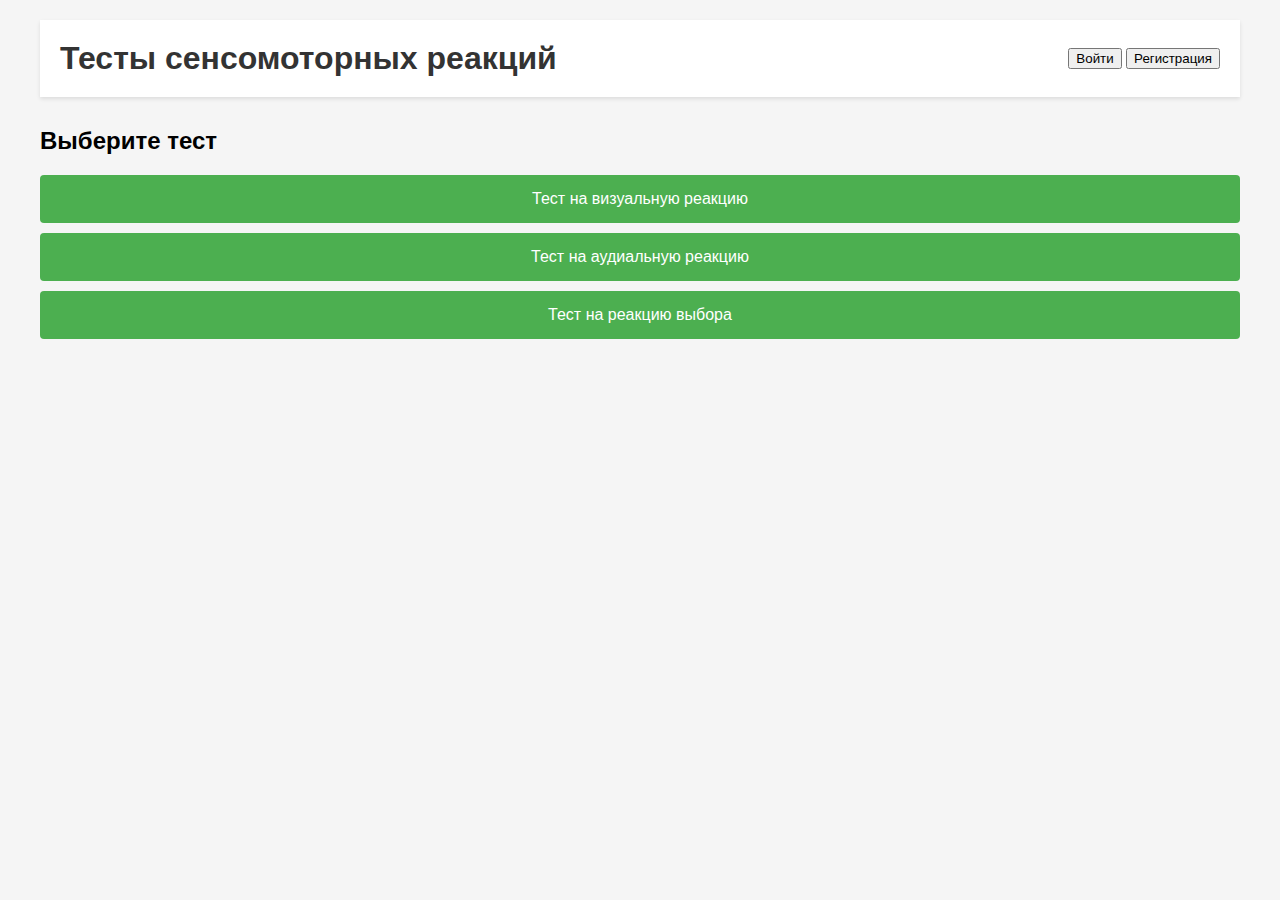
==== target/sensomotor-tests-1.0-SNAPSHOT/index.html @ 658e7da6 "Initial commit" ====
<!DOCTYPE html>
<html lang="ru">
<head>
    <meta charset="UTF-8">
    <meta name="viewport" content="width=device-width, initial-scale=1.0">
    <title>Тесты сенсомоторных реакций</title>
    <link rel="stylesheet" href="css/styles.css">
</head>
<body>
    <div class="container">
        <header>
            <h1>Тесты сенсомоторных реакций</h1>
            <div id="userControls">
                <button id="loginButton">Войти</button>
                <button id="registerButton">Регистрация</button>
            </div>
        </header>

        <div id="testSelection">
            <h2>Выберите тест</h2>
            <button class="test-button" data-test-type="visual">Тест на визуальную реакцию</button>
            <button class="test-button" data-test-type="audio">Тест на аудиальную реакцию</button>
            <button class="test-button" data-test-type="choice">Тест на реакцию выбора</button>
        </div>

        <div id="testArea"></div>
        <div id="resultsContainer"></div>

        <!-- Модальное окно входа -->
        <div id="loginModal" class="modal">
            <div class="modal-content">
                <h2>Вход</h2>
                <form id="loginForm">
                    <input type="text" name="username" placeholder="Имя пользователя" required>
                    <input type="password" name="password" placeholder="Пароль" required>
                    <button type="submit">Войти</button>
                </form>
            </div>
        </div>

        <!-- Модальное окно регистрации -->
        <div id="registerModal" class="modal">
            <div class="modal-content">
                <h2>Регистрация</h2>
                <form id="registerForm">
                    <input type="text" name="username" placeholder="Имя пользователя" required>
                    <input type="password" name="password" placeholder="Пароль" required>
                    <select name="role" required>
                        <option value="USER">Пользователь</option>
                        <option value="EXPERT">Эксперт</option>
                    </select>
                    <select name="gender" required>
                        <option value="M">Мужской</option>
                        <option value="F">Женский</option>
                    </select>
                    <input type="date" name="birthDate" required>
                    <button type="submit">Зарегистрироваться</button>
                </form>
            </div>
        </div>
    </div>

    <script src="js/auth.js"></script>
    <script src="js/tests.js"></script>
</body>
</html>
---- target/sensomotor-tests-1.0-SNAPSHOT/css/styles.css ----
/* Общие стили */
body {
    font-family: Arial, sans-serif;
    margin: 0;
    padding: 0;
    background-color: #f5f5f5;
}

.container {
    max-width: 1200px;
    margin: 0 auto;
    padding: 20px;
}

/* Стили для заголовка */
header {
    background-color: #fff;
    padding: 20px;
    box-shadow: 0 2px 4px rgba(0, 0, 0, 0.1);
    margin-bottom: 30px;
    display: flex;
    justify-content: space-between;
    align-items: center;
}

h1 {
    margin: 0;
    color: #333;
}

/* Стили для кнопок */
.button {
    background-color: #4CAF50;
    color: white;
    padding: 10px 20px;
    border: none;
    border-radius: 4px;
    cursor: pointer;
    font-size: 16px;
    margin: 5px;
    transition: background-color 0.3s;
}

.button:hover {
    background-color: #45a049;
}

/* Стили для модальных окон */
.modal {
    display: none;
    position: fixed;
    top: 0;
    left: 0;
    width: 100%;
    height: 100%;
    background-color: rgba(0, 0, 0, 0.5);
    z-index: 1000;
}

.modal-content {
    background-color: #fff;
    margin: 15% auto;
    padding: 20px;
    border-radius: 5px;
    width: 80%;
    max-width: 500px;
    position: relative;
}

/* Стили для форм */
.form-group {
    margin-bottom: 15px;
}

label {
    display: block;
    margin-bottom: 5px;
    color: #333;
}

input, select {
    width: 100%;
    padding: 8px;
    border: 1px solid #ddd;
    border-radius: 4px;
    box-sizing: border-box;
}

/* Стили для области тестирования */
.test-container {
    background-color: #fff;
    padding: 20px;
    border-radius: 5px;
    box-shadow: 0 2px 4px rgba(0, 0, 0, 0.1);
    margin-bottom: 20px;
}

.stimulus {
    width: 100px;
    height: 100px;
    margin: 20px auto;
    border-radius: 50%;
}

.progress-bar {
    width: 100%;
    height: 20px;
    background-color: #f0f0f0;
    border-radius: 10px;
    overflow: hidden;
    margin: 20px 0;
}

.progress-bar-fill {
    height: 100%;
    background-color: #4CAF50;
    transition: width 0.3s ease;
}

/* Стили для результатов */
#results-container {
    background-color: #fff;
    padding: 20px;
    border-radius: 5px;
    box-shadow: 0 2px 4px rgba(0, 0, 0, 0.1);
}

/* Стили для тестовой области */
#testArea {
    position: relative;
    width: 100%;
    height: 400px;
    background-color: #f5f5f5;
    margin: 20px 0;
    border-radius: 8px;
    overflow: hidden;
}

.stimulus {
    position: absolute;
    width: 50px;
    height: 50px;
    border-radius: 50%;
    cursor: pointer;
    transition: background-color 0.3s;
}

#instructions {
    position: absolute;
    bottom: 20px;
    left: 50%;
    transform: translateX(-50%);
    background-color: rgba(255, 255, 255, 0.9);
    padding: 10px 20px;
    border-radius: 4px;
    box-shadow: 0 2px 4px rgba(0, 0, 0, 0.1);
}

.countdown {
    position: absolute;
    top: 50%;
    left: 50%;
    transform: translate(-50%, -50%);
    font-size: 72px;
    font-weight: bold;
    color: #333;
}

#audioButton {
    position: absolute;
    top: 50%;
    left: 50%;
    transform: translate(-50%, -50%);
    padding: 20px 40px;
    font-size: 18px;
    background-color: #4CAF50;
    color: white;
    border: none;
    border-radius: 4px;
    cursor: pointer;
}

#audioButton:disabled {
    background-color: #cccccc;
    cursor: not-allowed;
}

#resultsContainer {
    text-align: center;
    padding: 20px;
    background-color: white;
    border-radius: 8px;
    box-shadow: 0 2px 4px rgba(0, 0, 0, 0.1);
}

#resultsContainer h2 {
    color: #333;
    margin-bottom: 20px;
}

#resultsContainer p {
    font-size: 18px;
    margin: 10px 0;
}

#resultsContainer button {
    margin-top: 20px;
    padding: 10px 20px;
    background-color: #4CAF50;
    color: white;
    border: none;
    border-radius: 4px;
    cursor: pointer;
}

#resultsContainer button:hover {
    background-color: #45a049;
}

/* Стили для кнопок выбора теста */
.test-button {
    display: block;
    width: 100%;
    padding: 15px;
    margin: 10px 0;
    background-color: #4CAF50;
    color: white;
    border: none;
    border-radius: 4px;
    cursor: pointer;
    font-size: 16px;
    transition: background-color 0.3s;
}

.test-button:hover {
    background-color: #45a049;
}
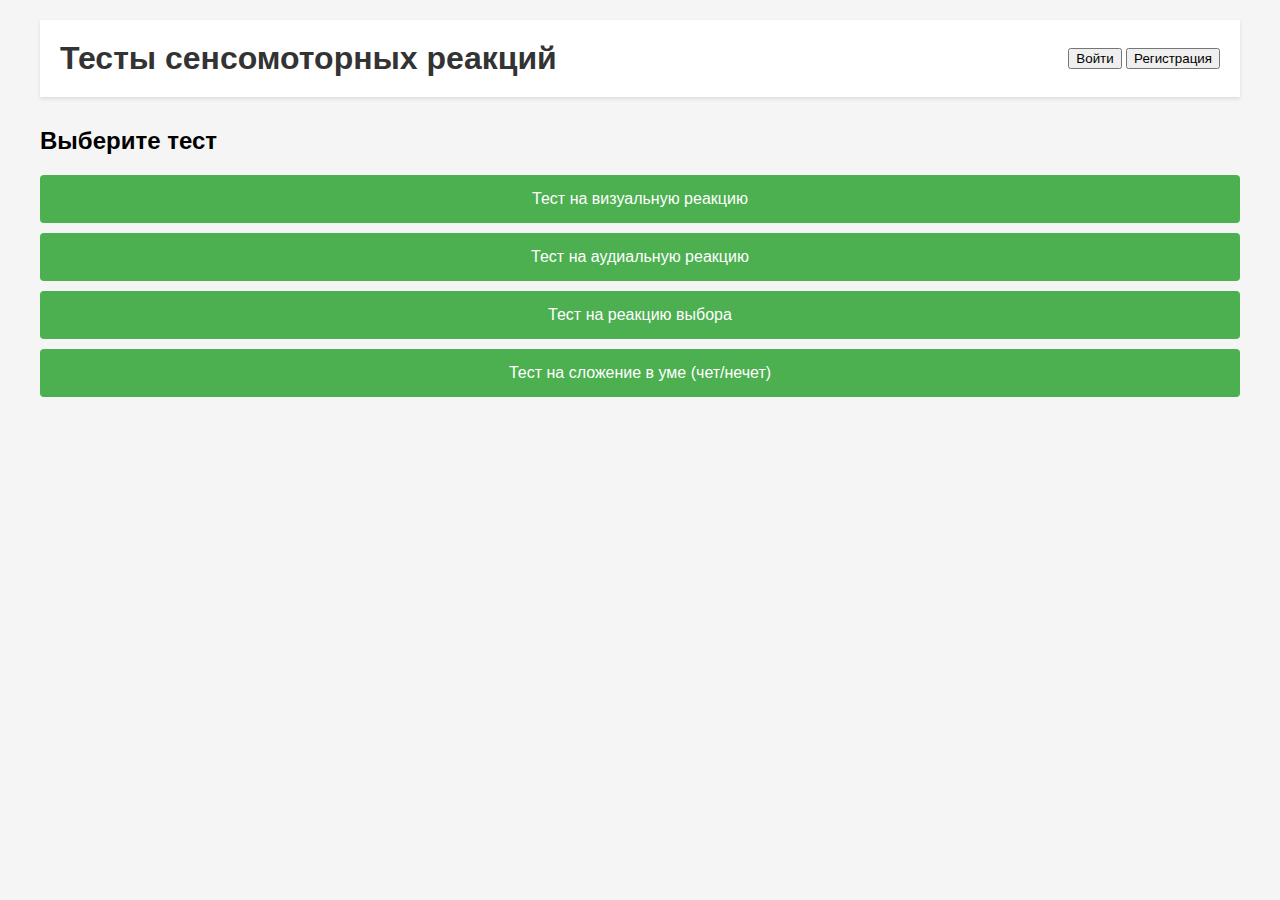
==== commit 25efff18: "обнова тестов" ====
--- a/target/sensomotor-tests-1.0-SNAPSHOT/index.html
+++ b/target/sensomotor-tests-1.0-SNAPSHOT/index.html
@@ -21,6 +21,7 @@
             <button class="test-button" data-test-type="visual">Тест на визуальную реакцию</button>
             <button class="test-button" data-test-type="audio">Тест на аудиальную реакцию</button>
             <button class="test-button" data-test-type="choice">Тест на реакцию выбора</button>
+            <button class="test-button" data-test-type="math">Тест на сложение в уме (чет/нечет)</button>
         </div>
 
         <div id="testArea"></div>
--- a/target/sensomotor-tests-1.0-SNAPSHOT/css/styles.css
+++ b/target/sensomotor-tests-1.0-SNAPSHOT/css/styles.css
@@ -234,4 +234,96 @@
 
 .test-button:hover {
     background-color: #45a049;
+}
+
+/* Стили для аудио-теста */
+.audio-test-container {
+    display: flex;
+    justify-content: center;
+    align-items: center;
+    height: 200px;
+    margin-top: 50px;
+}
+
+.audio-status {
+    font-size: 24px;
+    font-weight: bold;
+    padding: 20px;
+    border-radius: 8px;
+    background-color: #f5f5f5;
+    box-shadow: 0 2px 4px rgba(0, 0, 0, 0.1);
+    transition: color 0.3s;
+}
+
+/* Стили для теста на реакцию выбора */
+#instructions ul {
+    list-style-type: none;
+    padding: 0;
+    margin: 10px 0;
+}
+
+#instructions li {
+    margin: 8px 0;
+    display: flex;
+    align-items: center;
+}
+
+.color-sample {
+    display: inline-block;
+    width: 20px;
+    height: 20px;
+    border-radius: 50%;
+    margin-right: 10px;
+    border: 1px solid #ccc;
+}
+
+/* Стили для теста на сложение в уме */
+#math-container {
+    display: flex;
+    flex-direction: column;
+    align-items: center;
+    justify-content: center;
+    height: 250px;
+}
+
+#math-problem {
+    font-size: 48px;
+    font-weight: bold;
+    margin-bottom: 30px;
+    background-color: white;
+    padding: 20px 40px;
+    border-radius: 8px;
+    box-shadow: 0 2px 4px rgba(0, 0, 0, 0.1);
+}
+
+#math-buttons {
+    display: flex;
+    gap: 20px;
+}
+
+#even-button, #odd-button {
+    padding: 15px 30px;
+    font-size: 18px;
+    border: none;
+    border-radius: 4px;
+    cursor: pointer;
+    transition: background-color 0.3s;
+}
+
+#even-button {
+    background-color: #4CAF50;
+    color: white;
+}
+
+#odd-button {
+    background-color: #f44336;
+    color: white;
+}
+
+#even-button:hover {
+    background-color: #45a049;
+}
+
+#odd-button:hover {
+    background-color: #d32f2f;
 } 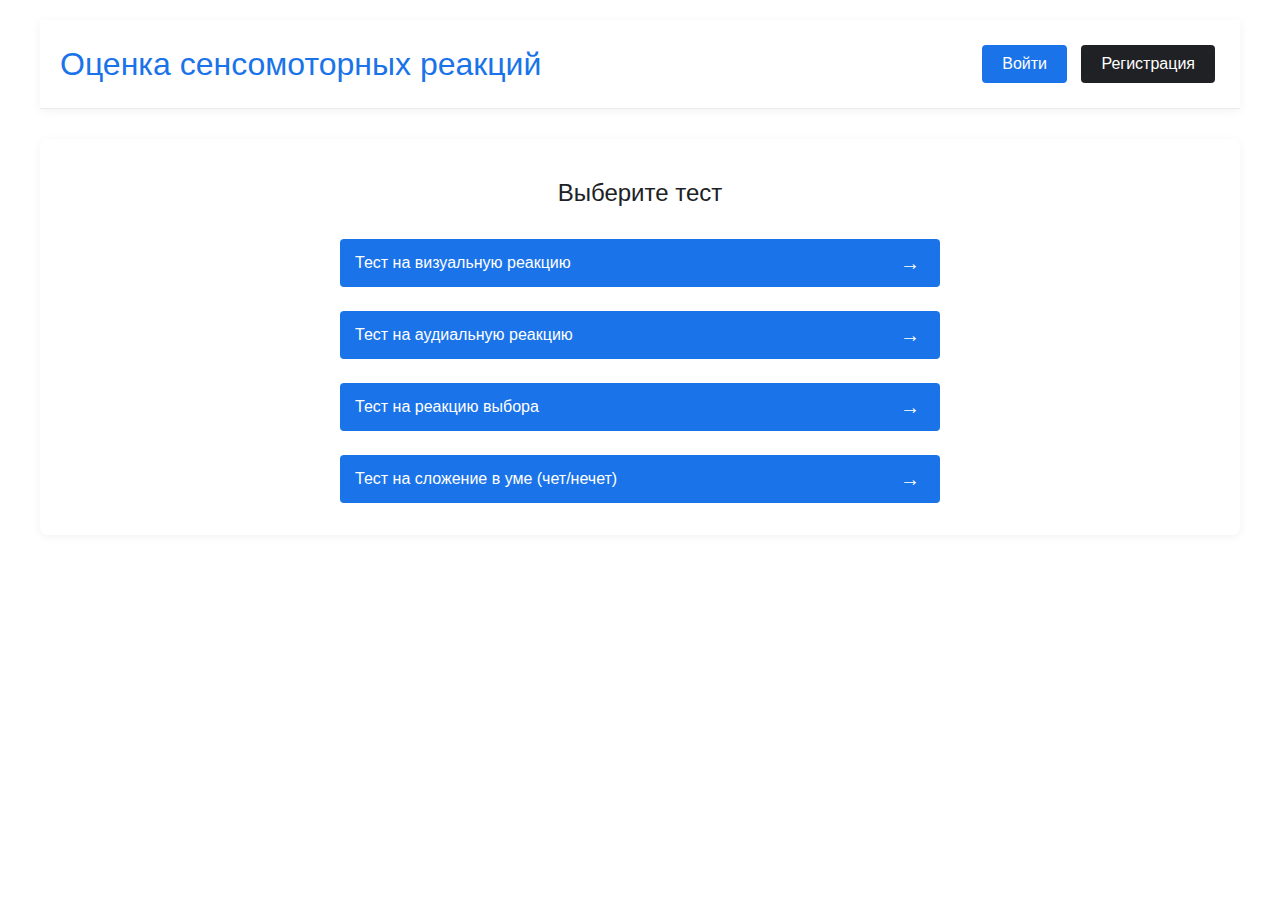
==== commit 82b94ee9: "Новое оформление + 1 новый тест" ====
--- a/target/sensomotor-tests-1.0-SNAPSHOT/index.html
+++ b/target/sensomotor-tests-1.0-SNAPSHOT/index.html
@@ -3,25 +3,28 @@
 <head>
     <meta charset="UTF-8">
     <meta name="viewport" content="width=device-width, initial-scale=1.0">
-    <title>Тесты сенсомоторных реакций</title>
+    <title>Оценка сенсомоторных реакций</title>
     <link rel="stylesheet" href="css/styles.css">
+    <link href="https://fonts.googleapis.com/css2?family=Roboto:wght@300;400;500&display=swap" rel="stylesheet">
 </head>
 <body>
     <div class="container">
         <header>
-            <h1>Тесты сенсомоторных реакций</h1>
+            <h1>Оценка сенсомоторных реакций</h1>
             <div id="userControls">
                 <button id="loginButton">Войти</button>
-                <button id="registerButton">Регистрация</button>
+                <button id="registerButton" style="background-color: #202124;">Регистрация</button>
             </div>
         </header>
 
         <div id="testSelection">
             <h2>Выберите тест</h2>
-            <button class="test-button" data-test-type="visual">Тест на визуальную реакцию</button>
-            <button class="test-button" data-test-type="audio">Тест на аудиальную реакцию</button>
-            <button class="test-button" data-test-type="choice">Тест на реакцию выбора</button>
-            <button class="test-button" data-test-type="math">Тест на сложение в уме (чет/нечет)</button>
+            <div class="test-buttons-container">
+                <button class="test-button" data-test-type="visual">Тест на визуальную реакцию</button>
+                <button class="test-button" data-test-type="audio">Тест на аудиальную реакцию</button>
+                <button class="test-button" data-test-type="choice">Тест на реакцию выбора</button>
+                <button class="test-button" data-test-type="math">Тест на сложение в уме (чет/нечет)</button>
+            </div>
         </div>
 
         <div id="testArea"></div>
@@ -30,7 +33,7 @@
         <!-- Модальное окно входа -->
         <div id="loginModal" class="modal">
             <div class="modal-content">
-                <h2>Вход</h2>
+                <h2>Вход в систему</h2>
                 <form id="loginForm">
                     <input type="text" name="username" placeholder="Имя пользователя" required>
                     <input type="password" name="password" placeholder="Пароль" required>
@@ -55,7 +58,7 @@
                         <option value="F">Женский</option>
                     </select>
                     <input type="date" name="birthDate" required>
-                    <button type="submit">Зарегистрироваться</button>
+                    <button type="submit" style="background-color: #202124;">Зарегистрироваться</button>
                 </form>
             </div>
         </div>
--- a/target/sensomotor-tests-1.0-SNAPSHOT/css/styles.css
+++ b/target/sensomotor-tests-1.0-SNAPSHOT/css/styles.css
@@ -1,9 +1,10 @@
 /* Общие стили */
 body {
-    font-family: Arial, sans-serif;
+    font-family: 'Segoe UI', Tahoma, Geneva, Verdana, sans-serif;
     margin: 0;
     padding: 0;
-    background-color: #f5f5f5;
+    background-color: #ffffff;
+    color: #333;
 }
 
 .container {
@@ -16,21 +17,28 @@
 header {
     background-color: #fff;
     padding: 20px;
-    box-shadow: 0 2px 4px rgba(0, 0, 0, 0.1);
+    box-shadow: 0 2px 10px rgba(0, 0, 0, 0.05);
     margin-bottom: 30px;
     display: flex;
     justify-content: space-between;
     align-items: center;
+    border-bottom: 1px solid #eaeaea;
 }
 
 h1 {
     margin: 0;
-    color: #333;
+    color: #1a73e8;
+    font-weight: 500;
+}
+
+h2 {
+    color: #202124;
+    font-weight: 500;
 }
 
 /* Стили для кнопок */
-.button {
-    background-color: #4CAF50;
+.button, button {
+    background-color: #1a73e8;
     color: white;
     padding: 10px 20px;
     border: none;
@@ -38,11 +46,12 @@
     cursor: pointer;
     font-size: 16px;
     margin: 5px;
-    transition: background-color 0.3s;
-}
-
-.button:hover {
-    background-color: #45a049;
+    transition: all 0.2s ease;
+}
+
+.button:hover, button:hover {
+    background-color: #1765cc;
+    box-shadow: 0 1px 3px rgba(0, 0, 0, 0.1);
 }
 
 /* Стили для модальных окон */
@@ -53,76 +62,36 @@
     left: 0;
     width: 100%;
     height: 100%;
-    background-color: rgba(0, 0, 0, 0.5);
+    background-color: rgba(0, 0, 0, 0.4);
     z-index: 1000;
 }
 
 .modal-content {
     background-color: #fff;
-    margin: 15% auto;
-    padding: 20px;
-    border-radius: 5px;
-    width: 80%;
-    max-width: 500px;
+    margin: 10% auto;
+    padding: 30px;
+    border-radius: 8px;
+    width: 90%;
+    max-width: 400px;
     position: relative;
+    box-shadow: 0 4px 20px rgba(0, 0, 0, 0.1);
 }
 
 /* Стили для форм */
-.form-group {
-    margin-bottom: 15px;
-}
-
-label {
-    display: block;
-    margin-bottom: 5px;
-    color: #333;
-}
-
 input, select {
     width: 100%;
-    padding: 8px;
-    border: 1px solid #ddd;
+    padding: 12px;
+    margin: 8px 0;
+    border: 1px solid #e0e0e0;
     border-radius: 4px;
     box-sizing: border-box;
-}
-
-/* Стили для области тестирования */
-.test-container {
-    background-color: #fff;
-    padding: 20px;
-    border-radius: 5px;
-    box-shadow: 0 2px 4px rgba(0, 0, 0, 0.1);
-    margin-bottom: 20px;
-}
-
-.stimulus {
-    width: 100px;
-    height: 100px;
-    margin: 20px auto;
-    border-radius: 50%;
-}
-
-.progress-bar {
-    width: 100%;
-    height: 20px;
-    background-color: #f0f0f0;
-    border-radius: 10px;
-    overflow: hidden;
-    margin: 20px 0;
-}
-
-.progress-bar-fill {
-    height: 100%;
-    background-color: #4CAF50;
-    transition: width 0.3s ease;
-}
-
-/* Стили для результатов */
-#results-container {
-    background-color: #fff;
-    padding: 20px;
-    border-radius: 5px;
-    box-shadow: 0 2px 4px rgba(0, 0, 0, 0.1);
+    font-size: 16px;
+    transition: border 0.2s;
+}
+
+input:focus, select:focus {
+    border-color: #1a73e8;
+    outline: none;
 }
 
 /* Стили для тестовой области */
@@ -130,10 +99,11 @@
     position: relative;
     width: 100%;
     height: 400px;
-    background-color: #f5f5f5;
+    background-color: #ffffff;
     margin: 20px 0;
     border-radius: 8px;
     overflow: hidden;
+    box-shadow: 0 2px 10px rgba(0, 0, 0, 0.05);
 }
 
 .stimulus {
@@ -142,18 +112,26 @@
     height: 50px;
     border-radius: 50%;
     cursor: pointer;
-    transition: background-color 0.3s;
+    transition: transform 0.2s;
+}
+
+.stimulus:hover {
+    transform: scale(1.05);
 }
 
 #instructions {
     position: absolute;
-    bottom: 20px;
+    bottom: 10px;
     left: 50%;
     transform: translateX(-50%);
-    background-color: rgba(255, 255, 255, 0.9);
-    padding: 10px 20px;
-    border-radius: 4px;
-    box-shadow: 0 2px 4px rgba(0, 0, 0, 0.1);
+    background-color: rgba(255, 255, 255, 0.95);
+    padding: 10px 15px;
+    border-radius: 8px;
+    box-shadow: 0 1px 5px rgba(0, 0, 0, 0.1);
+    text-align: center;
+    max-width: 80%;
+    font-size: 14px;
+    z-index: 10;
 }
 
 .countdown {
@@ -163,58 +141,30 @@
     transform: translate(-50%, -50%);
     font-size: 72px;
     font-weight: bold;
-    color: #333;
-}
-
-#audioButton {
-    position: absolute;
-    top: 50%;
-    left: 50%;
-    transform: translate(-50%, -50%);
-    padding: 20px 40px;
-    font-size: 18px;
-    background-color: #4CAF50;
-    color: white;
-    border: none;
-    border-radius: 4px;
-    cursor: pointer;
-}
-
-#audioButton:disabled {
-    background-color: #cccccc;
-    cursor: not-allowed;
+    color: #1a73e8;
 }
 
 #resultsContainer {
     text-align: center;
-    padding: 20px;
+    padding: 30px;
     background-color: white;
     border-radius: 8px;
-    box-shadow: 0 2px 4px rgba(0, 0, 0, 0.1);
+    box-shadow: 0 2px 10px rgba(0, 0, 0, 0.05);
 }
 
 #resultsContainer h2 {
-    color: #333;
+    color: #202124;
     margin-bottom: 20px;
 }
 
 #resultsContainer p {
     font-size: 18px;
-    margin: 10px 0;
+    margin: 15px 0;
+    color: #5f6368;
 }
 
 #resultsContainer button {
-    margin-top: 20px;
-    padding: 10px 20px;
-    background-color: #4CAF50;
-    color: white;
-    border: none;
-    border-radius: 4px;
-    cursor: pointer;
-}
-
-#resultsContainer button:hover {
-    background-color: #45a049;
+    margin-top: 25px;
 }
 
 /* Стили для кнопок выбора теста */
@@ -222,48 +172,43 @@
     display: block;
     width: 100%;
     padding: 15px;
-    margin: 10px 0;
-    background-color: #4CAF50;
+    margin: 12px 0;
+    background-color: #1a73e8;
     color: white;
     border: none;
     border-radius: 4px;
     cursor: pointer;
     font-size: 16px;
-    transition: background-color 0.3s;
+    transition: all 0.2s ease;
+    text-align: left;
+    position: relative;
 }
 
 .test-button:hover {
-    background-color: #45a049;
-}
-
-/* Стили для аудио-теста */
-.audio-test-container {
-    display: flex;
-    justify-content: center;
-    align-items: center;
-    height: 200px;
-    margin-top: 50px;
-}
-
-.audio-status {
-    font-size: 24px;
-    font-weight: bold;
-    padding: 20px;
-    border-radius: 8px;
-    background-color: #f5f5f5;
-    box-shadow: 0 2px 4px rgba(0, 0, 0, 0.1);
-    transition: color 0.3s;
+    background-color: #1765cc;
+    box-shadow: 0 2px 5px rgba(0, 0, 0, 0.1);
+}
+
+.test-button:after {
+    content: "→";
+    position: absolute;
+    right: 20px;
+    top: 50%;
+    transform: translateY(-50%);
+    font-size: 20px;
 }
 
 /* Стили для теста на реакцию выбора */
 #instructions ul {
     list-style-type: none;
     padding: 0;
-    margin: 10px 0;
+    margin: 5px 0;
+    text-align: left;
+    font-size: 13px;
 }
 
 #instructions li {
-    margin: 8px 0;
+    margin: 5px 0;
     display: flex;
     align-items: center;
 }
@@ -274,7 +219,7 @@
     height: 20px;
     border-radius: 50%;
     margin-right: 10px;
-    border: 1px solid #ccc;
+    border: 1px solid #e0e0e0;
 }
 
 /* Стили для теста на сложение в уме */
@@ -288,12 +233,13 @@
 
 #math-problem {
     font-size: 48px;
-    font-weight: bold;
+    font-weight: 500;
     margin-bottom: 30px;
     background-color: white;
-    padding: 20px 40px;
-    border-radius: 8px;
-    box-shadow: 0 2px 4px rgba(0, 0, 0, 0.1);
+    padding: 25px 50px;
+    border-radius: 8px;
+    box-shadow: 0 2px 10px rgba(0, 0, 0, 0.05);
+    color: #202124;
 }
 
 #math-buttons {
@@ -307,23 +253,46 @@
     border: none;
     border-radius: 4px;
     cursor: pointer;
-    transition: background-color 0.3s;
+    transition: all 0.2s ease;
+    min-width: 120px;
 }
 
 #even-button {
-    background-color: #4CAF50;
+    background-color: #1a73e8;
     color: white;
 }
 
 #odd-button {
-    background-color: #f44336;
+    background-color: #202124;
     color: white;
 }
 
 #even-button:hover {
-    background-color: #45a049;
+    background-color: #1765cc;
 }
 
 #odd-button:hover {
-    background-color: #d32f2f;
+    background-color: #303134;
+}
+
+/* Стили для контейнера с кнопками тестов */
+.test-buttons-container {
+    display: flex;
+    flex-direction: column;
+    max-width: 600px;
+    margin: 0 auto;
+}
+
+#testSelection {
+    text-align: center;
+    padding: 20px;
+    background-color: #ffffff;
+    border-radius: 8px;
+    box-shadow: 0 2px 10px rgba(0, 0, 0, 0.05);
+    margin-bottom: 30px;
+}
+
+#testSelection h2 {
+    margin-bottom: 20px;
+    font-weight: 400;
 } 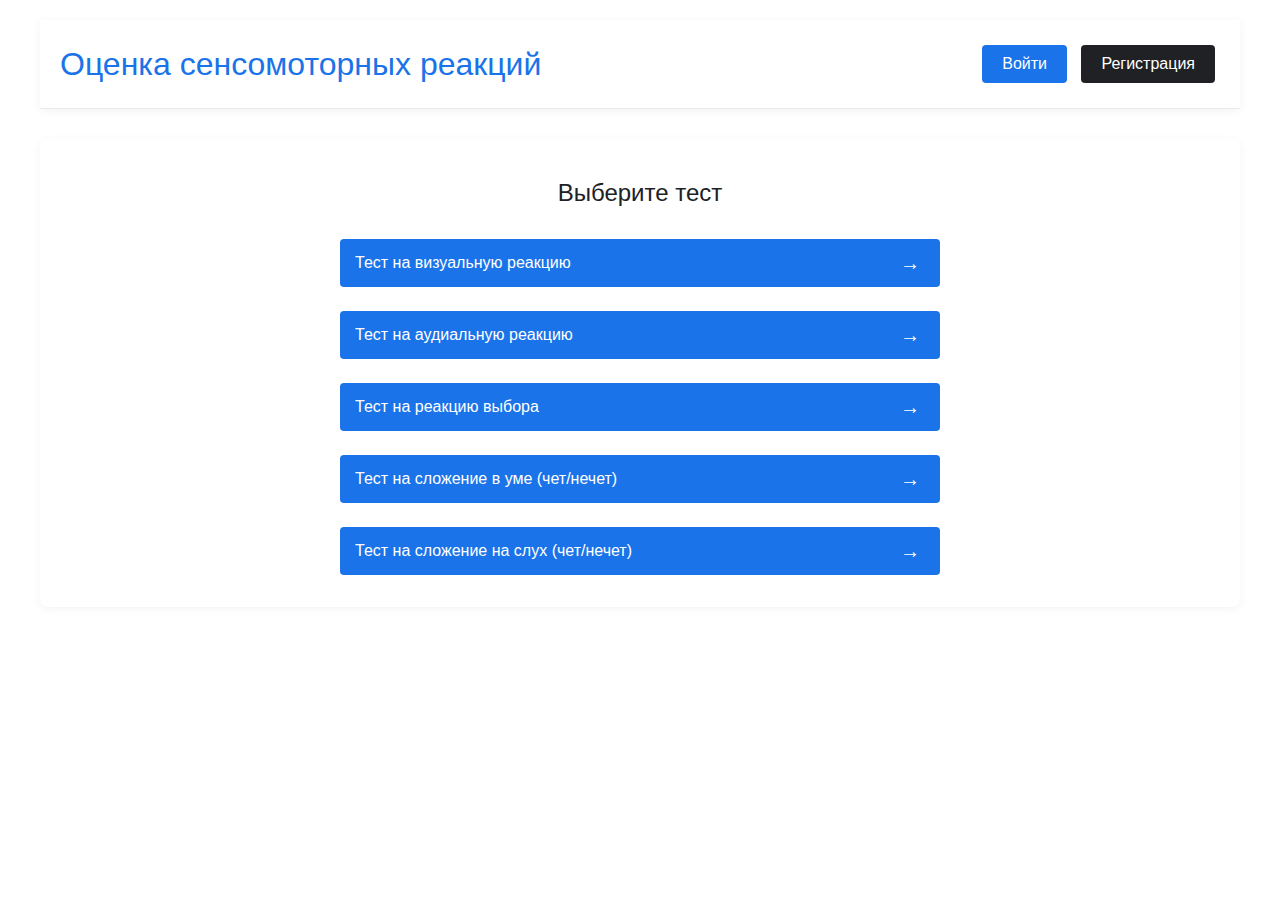
==== commit 8fa6f653: "тест на аудио-матан" ====
--- a/target/sensomotor-tests-1.0-SNAPSHOT/index.html
+++ b/target/sensomotor-tests-1.0-SNAPSHOT/index.html
@@ -24,10 +24,13 @@
                 <button class="test-button" data-test-type="audio">Тест на аудиальную реакцию</button>
                 <button class="test-button" data-test-type="choice">Тест на реакцию выбора</button>
                 <button class="test-button" data-test-type="math">Тест на сложение в уме (чет/нечет)</button>
+                <button class="test-button" data-test-type="audioMath">Тест на сложение на слух (чет/нечет)</button>
             </div>
         </div>
 
-        <div id="testArea"></div>
+        <div id="testArea" class="test-area">
+            <!-- Тестовая область будет заполнена динамически -->
+        </div>
         <div id="resultsContainer"></div>
 
         <!-- Модальное окно входа -->
--- a/target/sensomotor-tests-1.0-SNAPSHOT/css/styles.css
+++ b/target/sensomotor-tests-1.0-SNAPSHOT/css/styles.css
@@ -295,4 +295,64 @@
 #testSelection h2 {
     margin-bottom: 20px;
     font-weight: 400;
+}
+
+/* Стили для аудио-математического теста */
+#audio-math-container {
+    display: flex;
+    flex-direction: column;
+    align-items: center;
+    justify-content: center;
+    height: 250px;
+    padding: 20px;
+}
+
+#audio-status {
+    font-size: 28px;
+    font-weight: 500;
+    margin-bottom: 30px;
+    background-color: white;
+    padding: 20px 30px;
+    border-radius: 8px;
+    box-shadow: 0 2px 10px rgba(0, 0, 0, 0.05);
+    color: #202124;
+    text-align: center;
+    min-width: 300px;
+}
+
+#math-buttons {
+    display: flex;
+    gap: 20px;
+    margin-top: 20px;
+}
+
+#even-button, #odd-button {
+    padding: 15px 30px;
+    font-size: 18px;
+    font-weight: 500;
+    min-width: 150px;
+}
+
+.error-message {
+    color: #d93025;
+    background-color: #fce8e6;
+    padding: 15px;
+    border-radius: 8px;
+    margin-bottom: 20px;
+    text-align: left;
+}
+
+.error-message p {
+    margin: 10px 0;
+    font-size: 14px;
+}
+
+.error-message ul {
+    margin: 10px 0;
+    padding-left: 20px;
+}
+
+.error-message li {
+    margin: 5px 0;
+    font-size: 14px;
 } 